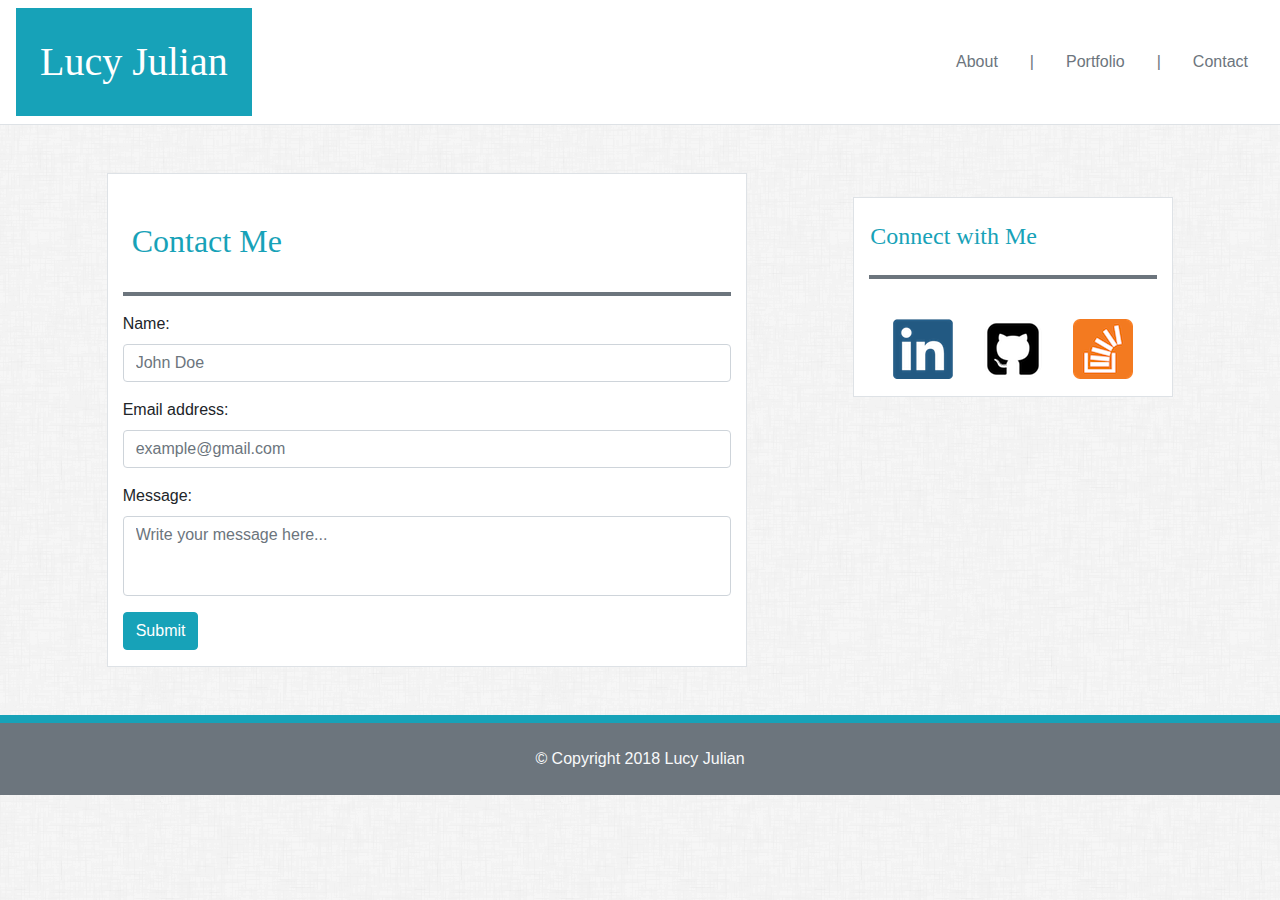
==== contact.html @ 92db5670 "bootstrap hw" ====
<!-- -->
<!DOCTYPE html>
<html lang="en-us">

<head>
  <meta charset="UTF-8">
  <title>Bootstrap Example</title>

  <!-- Bootstrap CDN -->
  <link rel="stylesheet" href="https://maxcdn.bootstrapcdn.com/bootstrap/4.0.0/css/bootstrap.min.css">
  <link rel="stylesheet" type="text/css" href="assets/style/style.css">

</head>

<body background="assets/images/dust_scratches.png">

    

    <nav class="navbar bg-white border-bottom border-muted">
        <a class="navbar-brand text-white bg-info p-4">Lucy Julian</a>
       
        
            <div class="nav">
            
                <a class="nav-link text-muted" href="index.html">About</a>

                <a class="nav-link text-muted" href="#">|</a>
            
                <a class="nav-link text-muted" href="portfolio.html">Portfolio</a>

                <a class="nav-link text-muted" href="#">|</a>
            
                <a class="nav-link text-muted" href="contact.html">Contact</a>
            </div>
        
        
        
    </nav>
    <br>
    <br>


    <div class="container-fluid">
        <div class="row">
            
            <div class="col-md-1 col-sm-1"></div>
            
            <div class="col-md-6 col-sm-10 bg-white border border-muted">
                <div class="row text-info">
                    <div class="col-md-12 p-4 pt-5">
                        <h2>Contact Me</h2>
                    </div>
                </div>
                <div class="row">
                    <div class="col-md-12">
                        <p class="bg-secondary pt-1"> </p>
                    </div>
                </div>
                <div class="row">
                    <div class="col-md-12 col-sm-10">
                        <form class="pb-3">
                            <div class="form-group">
                                <label for="exampleInputName1">Name:</label>
                                <input type="name" class="form-control" id="exampleInputName1" placeholder="John Doe">
                            </div>
                            <div class="form-group">
                              <label for="exampleInputEmail1">Email address:</label>
                              <input type="email" class="form-control" id="exampleInputEmail1" placeholder="example@gmail.com">
                            </div>
                            <div class="form-group">
                                <label for="exampleInputMessage1">Message:</label>
                                <input type="message" class="form-control pb-5" id="exampleInputMessage1" placeholder="Write your message here...">
                            </div>
                            <button type="submit" class="btn btn-info">Submit</button>
                        </form>
                   </div>
                        
                    
                </div>

            </div>
            
        
            <div class="col-md-1 col-sm-1"></div>
            
        
            <div class="col-md-3 col-sm-12 bg-white border border-muted mt-4">
                <div class="row text-info p-3 pt-4">
                    <h4>Connect with Me</h4>
                </div>
                <div class="row">
                    <div class="col-md-12">
                        <p class="bg-secondary pt-1"> </p>
                    </div>
                </div>
                <div class="row p-4">
                    
                    <div class="col-4">
                        <a href="https://linkedin.com/in/lucy-julian/"><img class="img-fluid" src="assets/images/linkedin-logo.png"></a>
                    </div>
                    
                    <div class="col-4">
                        <a href="https://lucyjulian.github.io/"><img class="img-fluid" src="assets/images/GitHub-Mark.png"></a>
                    </div>
                    
                    <div class="col-4">
                       <a href="https://stackoverflow.com/users/9323979/lucy?tab=profile"><img class="img-fluid" src="assets/images/stackoverflow.png"></a>
                    </div>

                </div>

            </div>

            <div class="col-md-1 col-sm-1"></div>
        </div>

        
    </div>

    <br>
    <br>
    

    <footer class="container-fluid">
        <div class="row">
            <div class="col-md bg-info p-1"> </div>
        </div>
        <div class="row">
            <div class="col-md text-center bg-secondary text-12 text-light p-4">© Copyright 2018 Lucy Julian</div>
        </div>
    </footer>
 
</body>

</html>
---- assets/style/style.css ----
/* #propic {
    height: 200px;
    width: 200px;
} */

/* #foot {
    text-align: center;
    padding: 40px;
    background-color: #777777;
    border-top-width: 10px;
    border-top-color: #4aaaa5;
    border-top-style: solid;
    color: #cccccc;
    font-size: 10px;
    
} */

h2, h4 {
    /* color: #4aaaa5; */
    font-family: 'Georgia', Times, 'Times New Roman', serif;

}

.navbar-brand {
    /* background-color: #4aaaa5;
    padding: 30px; */
    font-family: 'Georgia', Times, 'Times New Roman', serif;
    font-size: 40px;
    /* color: #ffffff; */


}

/* .nav-link {
    color: #cccccc;
    font-family: 
}

.navbar {
    background-color: #ffffff;
    border-bottom-color: #dddddd;
    border-bottom-style: solid;
    border-bottom-width: 2px;
} */
.col-md-3 {
    height: 200px;
}
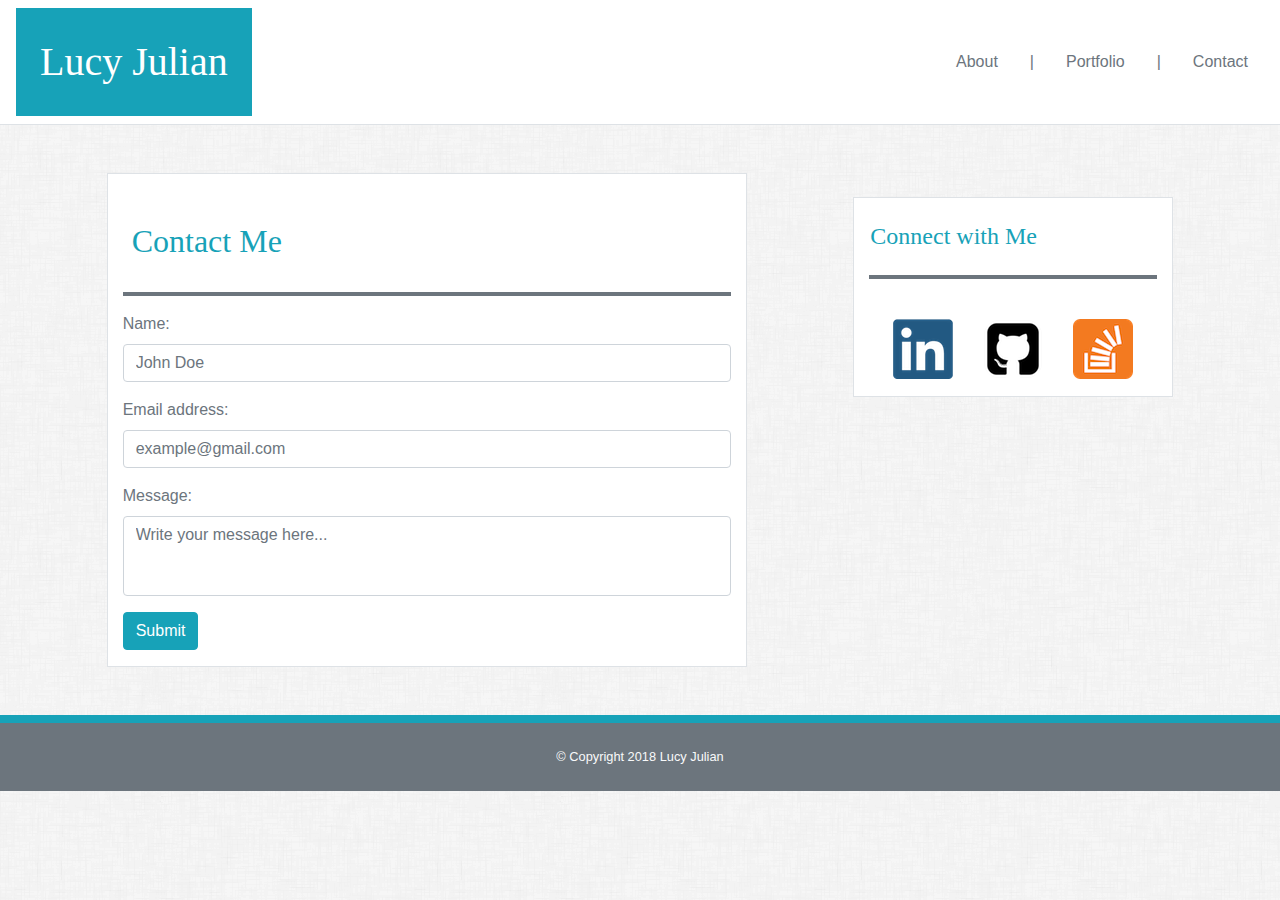
==== commit 685837a8: "fonts" ====
--- a/contact.html
+++ b/contact.html
@@ -4,7 +4,7 @@
 
 <head>
   <meta charset="UTF-8">
-  <title>Bootstrap Example</title>
+  <title>Bootstrap Portfolio</title>
 
   <!-- Bootstrap CDN -->
   <link rel="stylesheet" href="https://maxcdn.bootstrapcdn.com/bootstrap/4.0.0/css/bootstrap.min.css">
@@ -58,7 +58,7 @@
                 </div>
                 <div class="row">
                     <div class="col-md-12 col-sm-10">
-                        <form class="pb-3">
+                        <form class="text-secondary pb-3">
                             <div class="form-group">
                                 <label for="exampleInputName1">Name:</label>
                                 <input type="name" class="form-control" id="exampleInputName1" placeholder="John Doe">
@@ -126,7 +126,7 @@
             <div class="col-md bg-info p-1"> </div>
         </div>
         <div class="row">
-            <div class="col-md text-center bg-secondary text-12 text-light p-4">© Copyright 2018 Lucy Julian</div>
+            <small class="col-md text-center bg-secondary text-12 text-light p-4">© Copyright 2018 Lucy Julian</small>
         </div>
     </footer>
  
--- a/assets/style/style.css
+++ b/assets/style/style.css
@@ -1,50 +1,12 @@
-
-
-
-/* #propic {
-    height: 200px;
-    width: 200px;
-} */
-
-/* #foot {
-    text-align: center;
-    padding: 40px;
-    background-color: #777777;
-    border-top-width: 10px;
-    border-top-color: #4aaaa5;
-    border-top-style: solid;
-    color: #cccccc;
-    font-size: 10px;
-    
-} */
-
-h2, h4 {
-    /* color: #4aaaa5; */
+h2, h4, .card-text {
     font-family: 'Georgia', Times, 'Times New Roman', serif;
-
 }
 
 .navbar-brand {
-    /* background-color: #4aaaa5;
-    padding: 30px; */
     font-family: 'Georgia', Times, 'Times New Roman', serif;
     font-size: 40px;
-    /* color: #ffffff; */
-
-
 }
 
-/* .nav-link {
-    color: #cccccc;
-    font-family: 
-}
-
-.navbar {
-    background-color: #ffffff;
-    border-bottom-color: #dddddd;
-    border-bottom-style: solid;
-    border-bottom-width: 2px;
-} */
 .col-md-3 {
     height: 200px;
 }